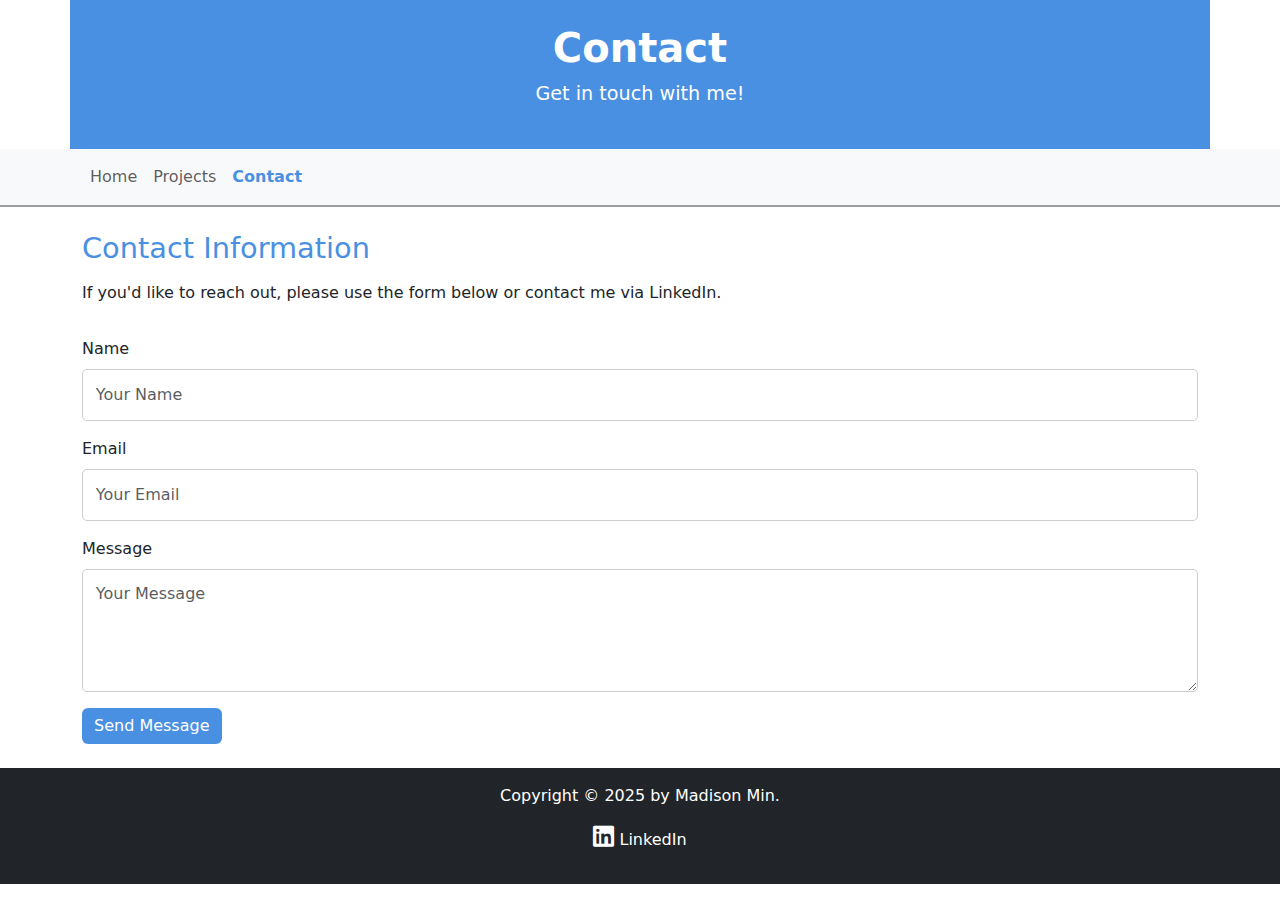
==== contact.html @ 9b7f1ec5 "Added images and made the contact form work" ====
<!doctype html>
<html lang="en">

<!-- 
WRITTEN BY: Madison Min 
EMAIL: mdmin@uci.edu 
-->

<head>
  <meta charset="utf-8">
  <meta name="viewport" content="width=device-width, initial-scale=1.0">
  <meta name="author" content="Madison Min">
  <meta name="description" content="Contact Madison Min.">
  
  <!-- External Stylesheet -->
  <link rel="stylesheet" href="styles.css">
  
  <!-- Bootstrap CSS -->
  <link rel="stylesheet" href="https://cdn.jsdelivr.net/npm/bootstrap@5.3.0/dist/css/bootstrap.min.css">
  
  <!-- Google Font -->
  <link href="https://fonts.googleapis.com/css2?family=Roboto:wght@400;700&display=swap" rel="stylesheet">
  
  <!-- Title -->
  <title>Contact - Madison Min</title>
</head>

<body>
  <!-- Header Section -->
  <header class="container text-center py-4">
    <h1>Contact</h1>
    <p>Get in touch with me!</p>
  </header>

  <!-- Navigation -->
  <nav class="navbar navbar-expand-lg navbar-light bg-light">
    <div class="container">
      <button class="navbar-toggler" type="button" data-bs-toggle="collapse" data-bs-target="#navbarNav">
      </button>
      <div class="collapse navbar-collapse" id="navbarNav">
        <ul class="navbar-nav">
            <li class="nav-item"><a class="nav-link" href="index.html">Home</a></li>
          <li class="nav-item"><a class="nav-link" href="projects.html">Projects</a></li>
          <li class="nav-item"><a class="nav-link active" href="contact.html">Contact</a></li>
        </ul>
      </div>
    </div>
  </nav>

  <!-- Main Content -->
  <main class="container py-4">
    <section>
      <h2>Contact Information</h2>
      <p>If you'd like to reach out, please use the form below or contact me via LinkedIn.</p>
      
      <!-- Contact Form -->
      <form class="contact-form" action="https://api.web3forms.com/submit" method="POST">
        <input type="hidden" name="access_key" value="a4d18e19-60ee-421a-8f69-18a67c0130ba" />
        <input type="hidden" name="subject" value="New Contact Form Submission from Web3Forms" />
        <input type="hidden" name="from_name" value="My Website" />
        
        <div class="mb-3">
          <label for="name" class="form-label">Name</label>
          <input type="text" id="name" name="name" class="form-control" placeholder="Your Name" required>
        </div>
        
        <div class="mb-3">
          <label for="email" class="form-label">Email</label>
          <input type="email" id="email" name="email" class="form-control" placeholder="Your Email" required>
        </div>
        
        <div class="mb-3">
          <label for="message" class="form-label">Message</label>
          <textarea id="message" name="message" class="form-control" rows="4" placeholder="Your Message" required></textarea>
        </div>
        
        <button type="submit" class="btn btn-primary">Send Message</button>
      </form>      
    </section>
  </main>

  <!-- Footer Section -->
  <footer class="bg-dark text-white text-center py-3">
    <p>Copyright &copy; 2025 by Madison Min.</p>
    <p>
      <a href="https://www.linkedin.com/in/madison-min-1912ba32b/" class="text-white" target="_blank">
        <i class="fab fa-linkedin"></i> LinkedIn
      </a>
    </p>
  </footer>

<link href="https://cdnjs.cloudflare.com/ajax/libs/font-awesome/6.0.0/css/all.min.css" rel="stylesheet">

  <!-- Bootstrap JS -->
  <script src="https://cdn.jsdelivr.net/npm/bootstrap@5.3.0/dist/js/bootstrap.bundle.min.js"></script>
</body>
</html>
---- styles.css ----
/* General Reset */
body, h1, h2, h3, p, ul, ol, a {
    margin: 0;
    padding: 0;
    box-sizing: border-box;
  }
  
  /* Body and Font Styling */
  body {
    font-family: 'Roboto', sans-serif;
    line-height: 1.6;
    background-color: #f9f9f9;
    color: #333;
    margin: 0;
    padding: 0;
  }
  
  /* Header Section */
  header {
    background-color: #4a90e2;
    color: white;
    padding: 2rem 0;
    text-align: center;
  }
  
  header h1 {
    font-size: 2.5rem;
    font-weight: 700;
  }
  
  header p {
    font-size: 1.2rem;
  }
  
  /* Navbar */
  .navbar {
    border-bottom: 2px solid #9e9e9e;
  }
  
  .nav-link {
    color: #555;
    transition: color 0.3s ease;
  }
  
  .nav-link:hover {
    color: #4a90e2;
  }
  
  .nav-link.active {
    font-weight: bold;
    color: #4a90e2 !important;
  }

  .navbar-toggler:hover {
  background-color: #4a90e2;
  border-color: #245a82;
}
  
  /* Main Content */
  main {
    padding: 2rem;
  }
  
  main h2 {
    font-size: 1.8rem;
    margin-bottom: 1rem;
    color: #4a90e2;
  }
  
  main p {
    font-size: 1rem;
    margin-bottom: 1.5rem;
  }
  
  main img {
    max-width: 100%;
    height: auto;
  }  
  
  /* Buttons */
  .btn-primary {
    background-color: #4a90e2;
    border: none;
    transition: background-color 0.3s ease;
  }
  
  .btn-primary:hover {
    background-color: #357ab8;
  }
  
  /* Footer */
  footer {
    background-color: #333;
    color: white;
    text-align: center;
    padding: 1rem 0;
  }
  
  footer a {
    color: #4a90e2;
    text-decoration: none;
  }
  
  footer a:hover {
    text-decoration: underline;
  }
  
  /* Contact Form */
  form {
    margin-top: 2rem;
  }
  
  form .form-control {
    border-radius: 5px;
    border: 1px solid #ccc;
    padding: 0.8rem;
  }
  
  form .btn {
    background-color: #4a90e2;
    color: white;
    border: none;
    transition: background-color 0.3s ease;
  }
  
  form .btn:hover {
    background-color: #357ab8;
  }
  
  /* Responsive Design */
  @media (max-width: 768px) {
    header h1 {
      font-size: 2rem;
    }
  
    header p {
      font-size: 1rem;
    }
  
    main {
      padding: 1rem;
    }
  
    .navbar-brand {
      font-size: 1.2rem;
    }
  
    footer {
      font-size: 0.9rem;
    }
  }
  footer i {
    font-size: 1.5rem;
  }
  
  @media (max-width: 768px) {
    footer i {
      font-size: 1.2rem;
    }
  }
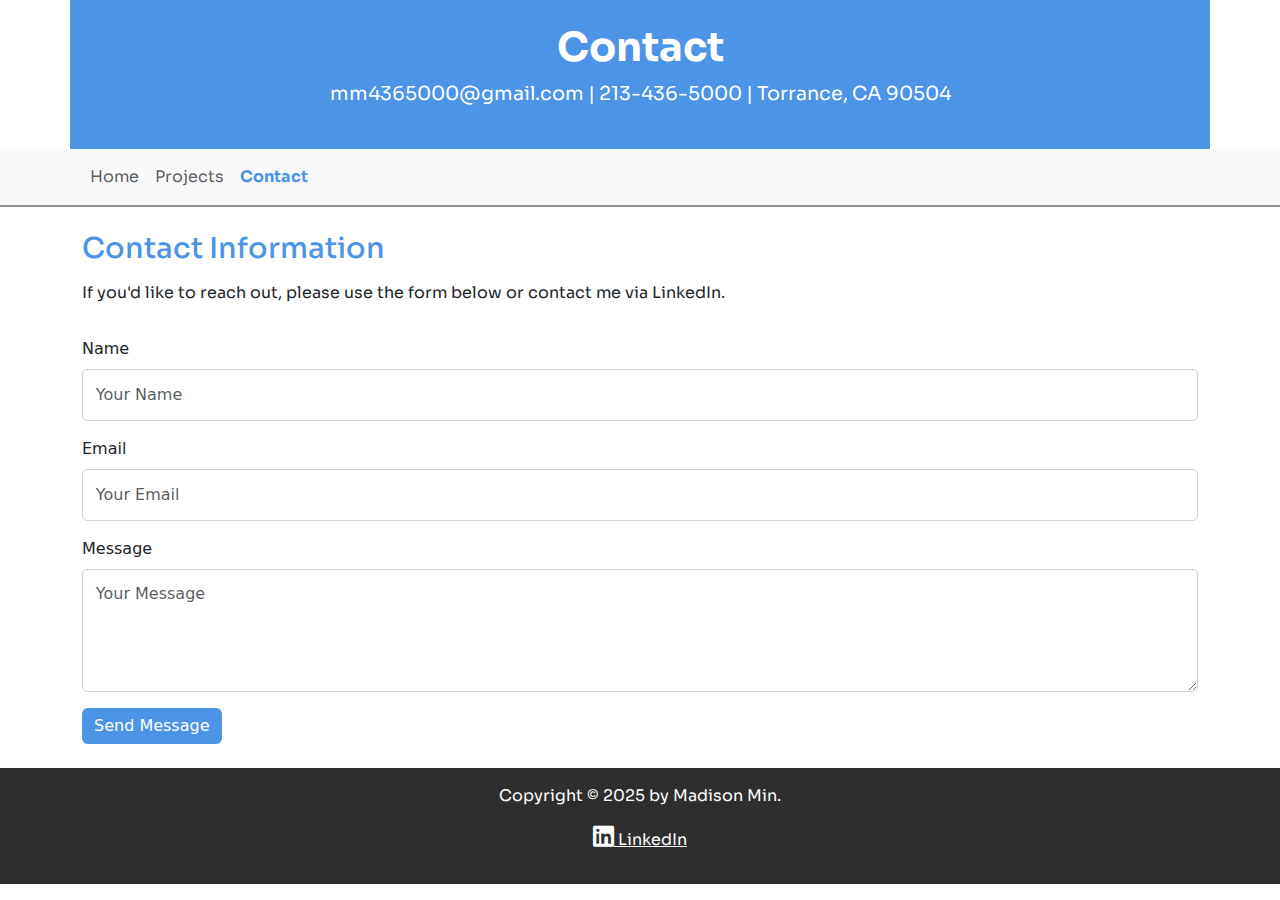
==== commit 34f1daea: "Changed style and added more images" ====
--- a/contact.html
+++ b/contact.html
@@ -19,7 +19,7 @@
   <link rel="stylesheet" href="https://cdn.jsdelivr.net/npm/bootstrap@5.3.0/dist/css/bootstrap.min.css">
   
   <!-- Google Font -->
-  <link href="https://fonts.googleapis.com/css2?family=Roboto:wght@400;700&display=swap" rel="stylesheet">
+  <link href="https://fonts.googleapis.com/css2?family=Sora:wght@400;700&display=swap" rel="stylesheet">
   
   <!-- Title -->
   <title>Contact - Madison Min</title>
@@ -29,7 +29,7 @@
   <!-- Header Section -->
   <header class="container text-center py-4">
     <h1>Contact</h1>
-    <p>Get in touch with me!</p>
+    <p>mm4365000@gmail.com | 213-436-5000 | Torrance, CA 90504</p>
   </header>
 
   <!-- Navigation -->
@@ -80,7 +80,7 @@
   </main>
 
   <!-- Footer Section -->
-  <footer class="bg-dark text-white text-center py-3">
+  <footer class="text-white text-center py-3">
     <p>Copyright &copy; 2025 by Madison Min.</p>
     <p>
       <a href="https://www.linkedin.com/in/madison-min-1912ba32b/" class="text-white" target="_blank">
--- a/styles.css
+++ b/styles.css
@@ -1,23 +1,15 @@
-/* General Reset */
-body, h1, h2, h3, p, ul, ol, a {
-    margin: 0;
-    padding: 0;
-    box-sizing: border-box;
+  /* Body and Font Styling */
+  body {
+    font-family: 'Sora', sans-serif;
   }
   
-  /* Body and Font Styling */
-  body {
-    font-family: 'Roboto', sans-serif;
-    line-height: 1.6;
-    background-color: #f9f9f9;
-    color: #333;
-    margin: 0;
-    padding: 0;
+  h1, h2, h3, p, ul, li, nav, footer {
+    font-family: 'Sora', sans-serif;
   }
   
   /* Header Section */
   header {
-    background-color: #4a90e2;
+    background-color: #4c94e6;
     color: white;
     padding: 2rem 0;
     text-align: center;
@@ -34,26 +26,17 @@
   
   /* Navbar */
   .navbar {
-    border-bottom: 2px solid #9e9e9e;
-  }
-  
-  .nav-link {
-    color: #555;
-    transition: color 0.3s ease;
-  }
-  
-  .nav-link:hover {
-    color: #4a90e2;
+    border-bottom: 2px solid #8e8e8e;
   }
   
   .nav-link.active {
     font-weight: bold;
-    color: #4a90e2 !important;
+    color: #4c94e6 !important;
   }
 
   .navbar-toggler:hover {
-  background-color: #4a90e2;
-  border-color: #245a82;
+  background-color: #4c94e6;
+  border-color: #003e6d;
 }
   
   /* Main Content */
@@ -64,7 +47,7 @@
   main h2 {
     font-size: 1.8rem;
     margin-bottom: 1rem;
-    color: #4a90e2;
+    color: #4c94e6;
   }
   
   main p {
@@ -77,32 +60,12 @@
     height: auto;
   }  
   
-  /* Buttons */
-  .btn-primary {
-    background-color: #4a90e2;
-    border: none;
-    transition: background-color 0.3s ease;
-  }
-  
-  .btn-primary:hover {
-    background-color: #357ab8;
-  }
-  
   /* Footer */
   footer {
-    background-color: #333;
+    background-color: #2e2e2e;
     color: white;
     text-align: center;
     padding: 1rem 0;
-  }
-  
-  footer a {
-    color: #4a90e2;
-    text-decoration: none;
-  }
-  
-  footer a:hover {
-    text-decoration: underline;
   }
   
   /* Contact Form */
@@ -112,19 +75,19 @@
   
   form .form-control {
     border-radius: 5px;
-    border: 1px solid #ccc;
+    border: 1px solid #d2d2d2;
     padding: 0.8rem;
   }
   
   form .btn {
-    background-color: #4a90e2;
+    background-color: #4c94e6;
     color: white;
     border: none;
     transition: background-color 0.3s ease;
   }
   
   form .btn:hover {
-    background-color: #357ab8;
+    background-color: #357cba;
   }
   
   /* Responsive Design */
@@ -158,5 +121,3 @@
       font-size: 1.2rem;
     }
   }
-  
-  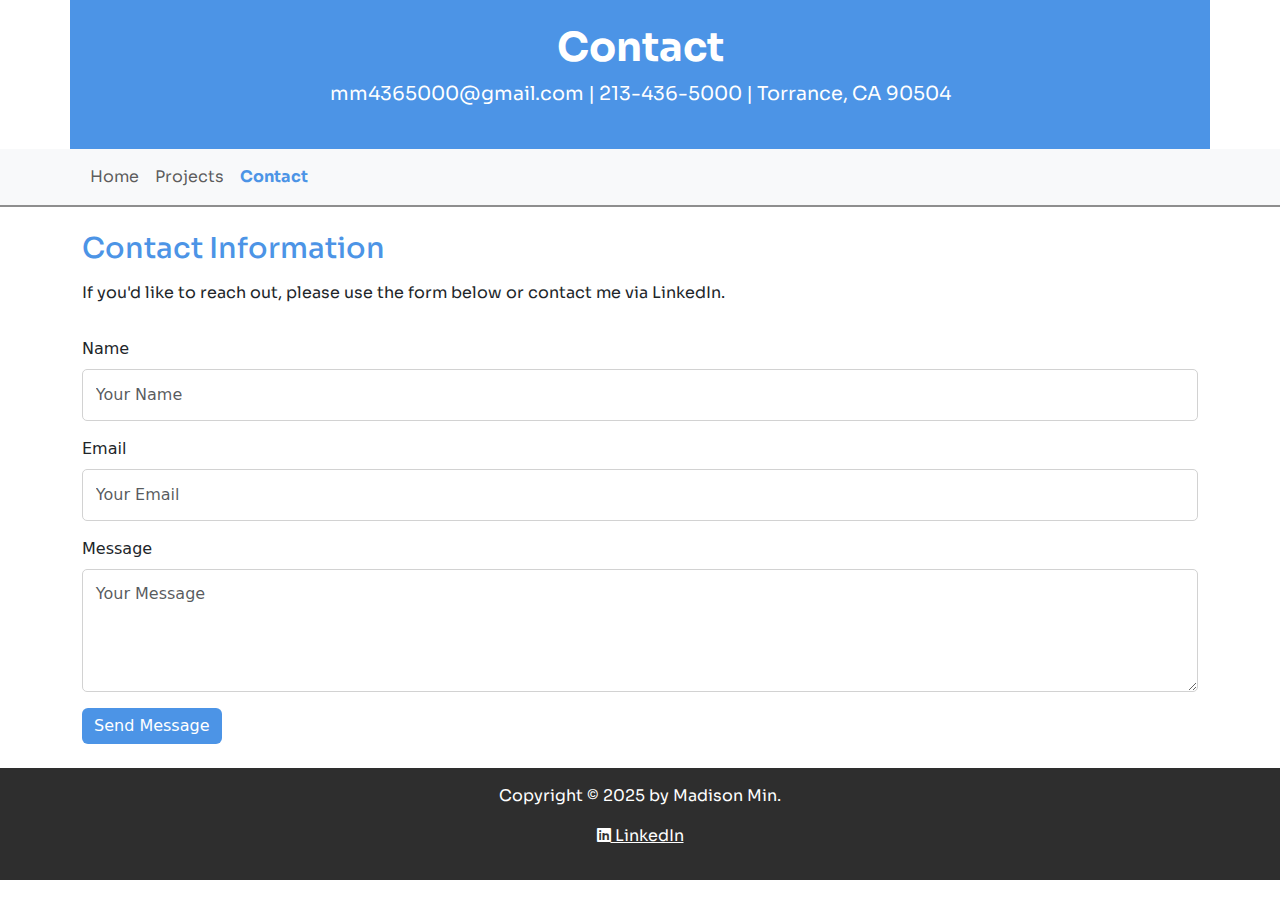
==== commit 6c940621: "accessibility changes" ====
--- a/contact.html
+++ b/contact.html
@@ -55,9 +55,9 @@
       
       <!-- Contact Form -->
       <form class="contact-form" action="https://api.web3forms.com/submit" method="POST">
-        <input type="hidden" name="access_key" value="a4d18e19-60ee-421a-8f69-18a67c0130ba" />
-        <input type="hidden" name="subject" value="New Contact Form Submission from Web3Forms" />
-        <input type="hidden" name="from_name" value="My Website" />
+        <input type="hidden" name="access_key" value="a4d18e19-60ee-421a-8f69-18a67c0130ba">
+        <input type="hidden" name="subject" value="New Contact Form Submission from Web3Forms">
+        <input type="hidden" name="from_name" value="My Website">
         
         <div class="mb-3">
           <label for="name" class="form-label">Name</label>
@@ -84,7 +84,7 @@
     <p>Copyright &copy; 2025 by Madison Min.</p>
     <p>
       <a href="https://www.linkedin.com/in/madison-min-1912ba32b/" class="text-white" target="_blank">
-        <i class="fab fa-linkedin"></i> LinkedIn
+        <em class="fab fa-linkedin"></em> LinkedIn
       </a>
     </p>
   </footer>
